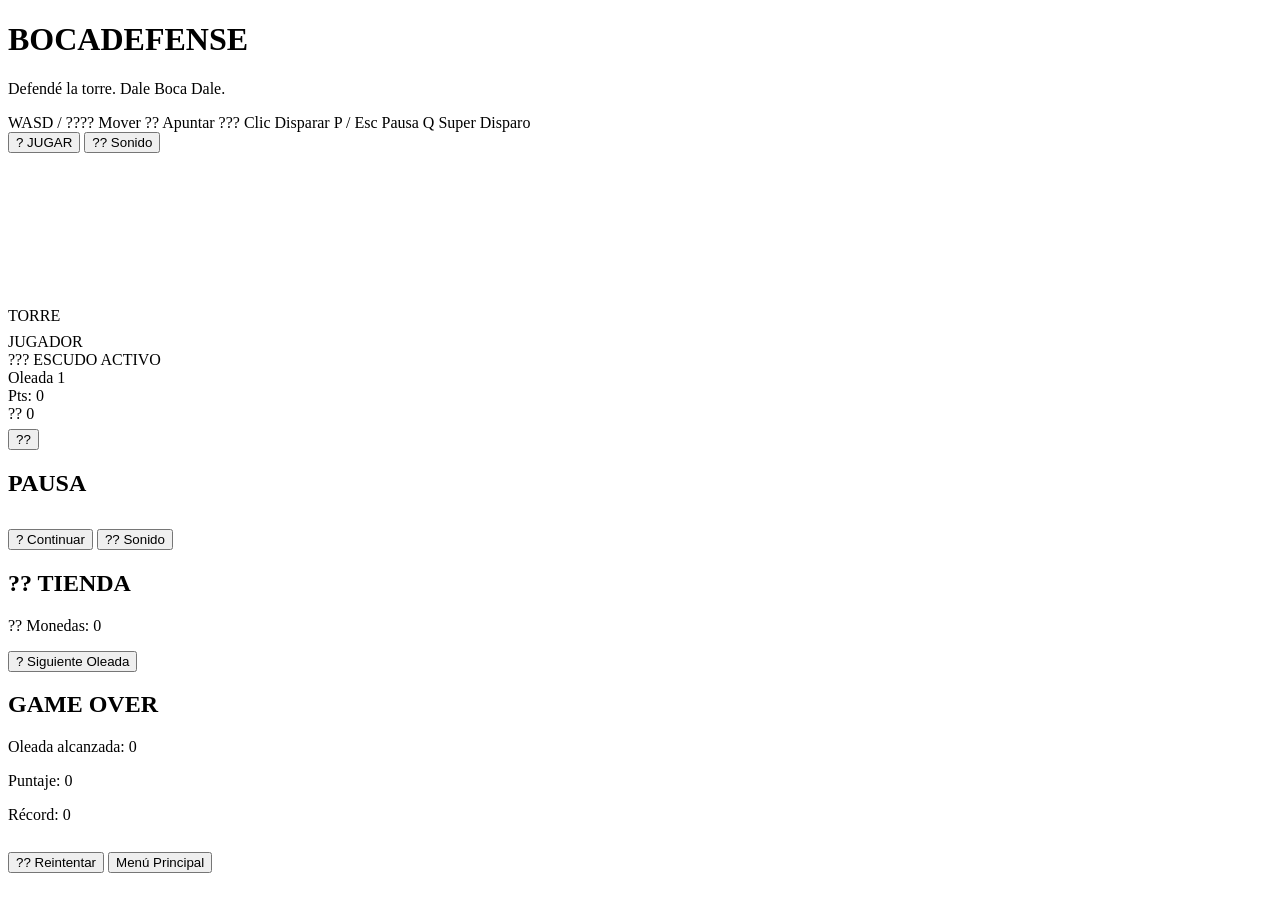
==== index.html @ 1c92766c "Rename html.html to index.html" ====
<!DOCTYPE html>
<html lang="es">
<head>
  <meta charset="UTF-8" />
  <meta name="viewport" content="width=device-width, initial-scale=1.0" />
  <title>Tower Defender — Neon Siege</title>
  <link rel="stylesheet" href="style.css" />
</head>
<body>

  <!-- ========== PANTALLA DE INICIO ========== -->
  <div id="screen-start" class="screen active">
    <div class="title-block">
      <h1 class="game-title">BOCA<span>DEFENSE</span></h1>
      <p class="subtitle">Defendé la torre. Dale Boca Dale.</p>
    </div>
    <div class="controls-hint">
      <span>WASD / ???? Mover</span>
      <span>?? Apuntar</span>
      <span>??? Clic Disparar</span>
      <span>P / Esc Pausa</span>
      <span>Q Super Disparo</span>
    </div>
    <div class="score-display" id="best-score-start"></div>
    <button id="btn-play" class="btn-neon">? JUGAR</button>
    <button id="btn-mute-start" class="btn-small">?? Sonido</button>
  </div>

  <!-- ========== CANVAS PRINCIPAL ========== -->
  <canvas id="gameCanvas"></canvas>

  <!-- ========== HUD ========== -->
  <div id="hud" class="hidden">
    <div id="hud-left">
      <div class="hud-label">TORRE</div>
      <div id="tower-hp-bar-container">
        <div id="tower-hp-bar"></div>
        <span id="tower-hp-text"></span>
      </div>
      <div class="hud-label" style="margin-top:8px;">JUGADOR</div>
      <div id="shield-indicator" class="hidden">??? ESCUDO ACTIVO</div>
    </div>
    <div id="hud-center">
      <div id="wave-display">Oleada <span id="wave-num">1</span></div>
      <div id="score-display">Pts: <span id="score-val">0</span></div>
    </div>
    <div id="hud-right">
      <div class="hud-label">?? <span id="coins-val">0</span></div>
      <div id="powerup-indicators"></div>
      <button id="btn-mute-hud" class="btn-small" style="margin-top:6px;">??</button>
    </div>
  </div>

  <!-- ========== PANTALLA DE PAUSA ========== -->
  <div id="screen-pause" class="screen hidden">
    <h2 class="neon-text">PAUSA</h2>
    <button id="btn-resume" class="btn-neon">? Continuar</button>
    <button id="btn-mute-pause" class="btn-small" style="margin-top:12px;">?? Sonido</button>
  </div>

  <!-- ========== PANTALLA DE OLEADA ========== -->
  <div id="screen-wave" class="screen hidden">
    <h2 class="neon-text" id="wave-announce"></h2>
    <p id="wave-sub"></p>
  </div>

  <!-- ========== TIENDA ENTRE OLEADAS ========== -->
  <div id="screen-shop" class="screen hidden">
    <h2 class="neon-text">?? TIENDA</h2>
    <p id="shop-coins-display">?? Monedas: <span id="shop-coins">0</span></p>
    <div id="shop-items"></div>
    <button id="btn-next-wave" class="btn-neon">? Siguiente Oleada</button>
  </div>

  <!-- ========== PANTALLA DE GAME OVER ========== -->
  <div id="screen-gameover" class="screen hidden">
    <h2 class="neon-text red">GAME OVER</h2>
    <p id="go-wave">Oleada alcanzada: <span id="go-wave-num">0</span></p>
    <p id="go-score">Puntaje: <span id="go-score-val">0</span></p>
    <p id="go-best">Récord: <span id="go-best-val">0</span></p>
    <button id="btn-retry" class="btn-neon">?? Reintentar</button>
    <button id="btn-start-menu" class="btn-small" style="margin-top:12px;">Menú Principal</button>
  </div>

  <script src="game.js"></script>
</body>
</html>
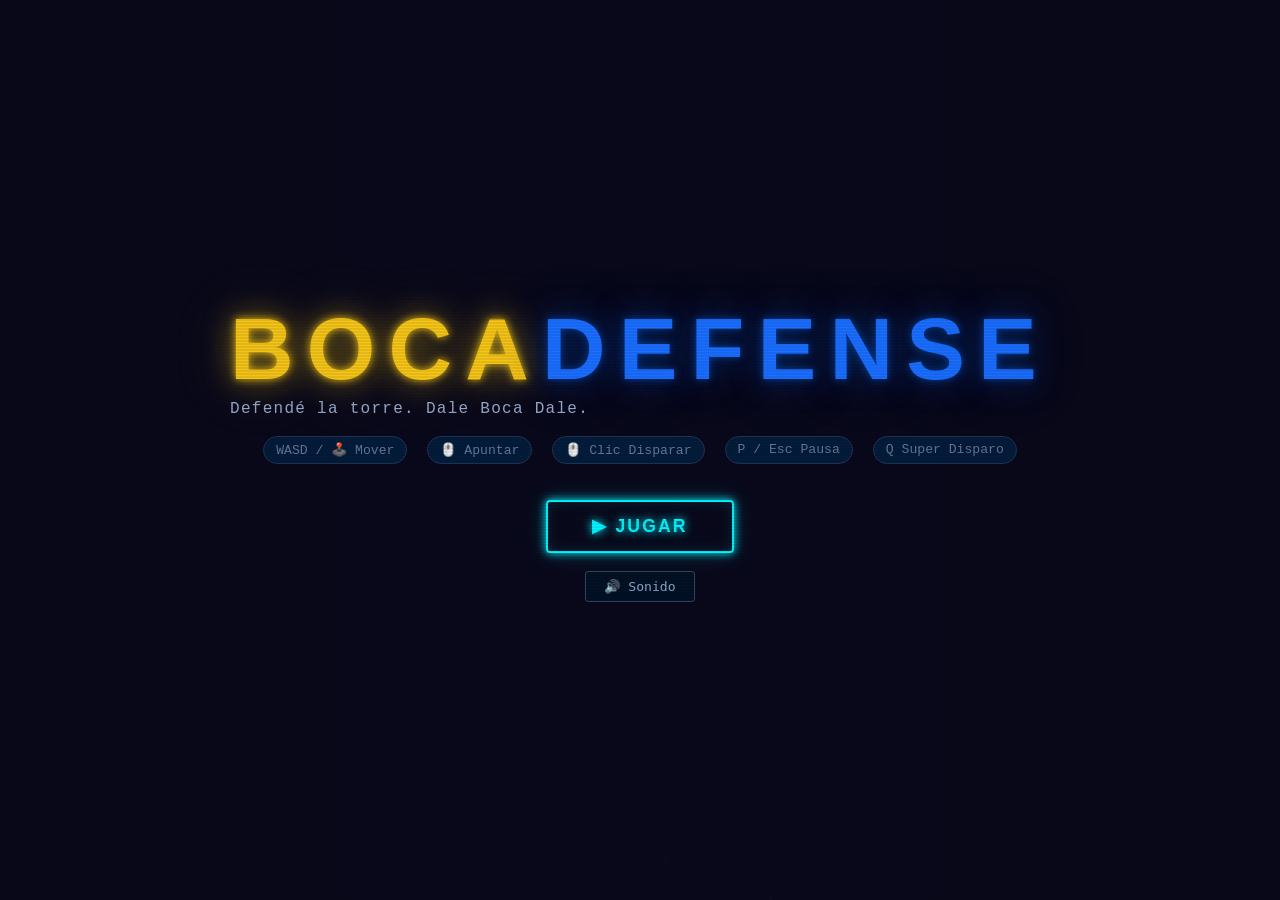
==== commit e57819ca: "cambios" ====
--- a/index.html
+++ b/index.html
@@ -15,15 +15,15 @@
       <p class="subtitle">Defendé la torre. Dale Boca Dale.</p>
     </div>
     <div class="controls-hint">
-      <span>WASD / ???? Mover</span>
-      <span>?? Apuntar</span>
-      <span>??? Clic Disparar</span>
+      <span>WASD / 🕹️ Mover</span>
+      <span>🖱️ Apuntar</span>
+      <span>🖱️ Clic Disparar</span>
       <span>P / Esc Pausa</span>
       <span>Q Super Disparo</span>
     </div>
     <div class="score-display" id="best-score-start"></div>
-    <button id="btn-play" class="btn-neon">? JUGAR</button>
-    <button id="btn-mute-start" class="btn-small">?? Sonido</button>
+    <button id="btn-play" class="btn-neon">▶ JUGAR</button>
+    <button id="btn-mute-start" class="btn-small">🔊 Sonido</button>
   </div>
 
   <!-- ========== CANVAS PRINCIPAL ========== -->
@@ -38,24 +38,24 @@
         <span id="tower-hp-text"></span>
       </div>
       <div class="hud-label" style="margin-top:8px;">JUGADOR</div>
-      <div id="shield-indicator" class="hidden">??? ESCUDO ACTIVO</div>
+      <div id="shield-indicator" class="hidden">🛡️ ESCUDO ACTIVO</div>
     </div>
     <div id="hud-center">
       <div id="wave-display">Oleada <span id="wave-num">1</span></div>
       <div id="score-display">Pts: <span id="score-val">0</span></div>
     </div>
     <div id="hud-right">
-      <div class="hud-label">?? <span id="coins-val">0</span></div>
+      <div class="hud-label">💰 <span id="coins-val">0</span></div>
       <div id="powerup-indicators"></div>
-      <button id="btn-mute-hud" class="btn-small" style="margin-top:6px;">??</button>
+      <button id="btn-mute-hud" class="btn-small" style="margin-top:6px;">🔊</button>
     </div>
   </div>
 
   <!-- ========== PANTALLA DE PAUSA ========== -->
   <div id="screen-pause" class="screen hidden">
     <h2 class="neon-text">PAUSA</h2>
-    <button id="btn-resume" class="btn-neon">? Continuar</button>
-    <button id="btn-mute-pause" class="btn-small" style="margin-top:12px;">?? Sonido</button>
+    <button id="btn-resume" class="btn-neon">▶ Continuar</button>
+    <button id="btn-mute-pause" class="btn-small" style="margin-top:12px;">🔊 Sonido</button>
   </div>
 
   <!-- ========== PANTALLA DE OLEADA ========== -->
@@ -66,10 +66,10 @@
 
   <!-- ========== TIENDA ENTRE OLEADAS ========== -->
   <div id="screen-shop" class="screen hidden">
-    <h2 class="neon-text">?? TIENDA</h2>
-    <p id="shop-coins-display">?? Monedas: <span id="shop-coins">0</span></p>
+    <h2 class="neon-text">🛒 TIENDA</h2>
+    <p id="shop-coins-display">💰 Monedas: <span id="shop-coins">0</span></p>
     <div id="shop-items"></div>
-    <button id="btn-next-wave" class="btn-neon">? Siguiente Oleada</button>
+    <button id="btn-next-wave" class="btn-neon">🔄 Siguiente Oleada</button>
   </div>
 
   <!-- ========== PANTALLA DE GAME OVER ========== -->
@@ -78,7 +78,7 @@
     <p id="go-wave">Oleada alcanzada: <span id="go-wave-num">0</span></p>
     <p id="go-score">Puntaje: <span id="go-score-val">0</span></p>
     <p id="go-best">Récord: <span id="go-best-val">0</span></p>
-    <button id="btn-retry" class="btn-neon">?? Reintentar</button>
+    <button id="btn-retry" class="btn-neon">🔄 Reintentar</button>
     <button id="btn-start-menu" class="btn-small" style="margin-top:12px;">Menú Principal</button>
   </div>
 
--- a/style.css
+++ b/style.css
@@ -0,0 +1,314 @@
+/* ===== RESET & BASE ===== */
+*, *::before, *::after { box-sizing: border-box; margin: 0; padding: 0; }
+
+@import url('https://fonts.googleapis.com/css2?family=Orbitron:wght@400;700;900&family=Share+Tech+Mono&display=swap');
+
+:root {
+  --neon-cyan:   #00f5ff;
+  --neon-pink:   #ff2d78;
+  --neon-yellow: #ffe600;
+  --neon-green:  #39ff14;
+  --neon-purple: #bf5fff;
+  --dark-bg:     #07070f;
+  --dark2:       #0d0d1a;
+  --panel-bg:    rgba(10,10,30,0.92);
+  --text:        #e0e0ff;
+  --glow-cyan:   0 0 8px #00f5ff, 0 0 20px #00f5ff44;
+  --glow-pink:   0 0 8px #ff2d78, 0 0 20px #ff2d7844;
+  --glow-yellow: 0 0 8px #ffe600, 0 0 20px #ffe60044;
+}
+
+html, body {
+  width: 100%; height: 100%;
+  background: var(--dark-bg);
+  color: var(--text);
+  font-family: 'Share Tech Mono', 'Courier New', monospace;
+  overflow: hidden;
+  user-select: none;
+}
+
+/* ===== CANVAS ===== */
+#gameCanvas {
+  display: block;
+  position: fixed;
+  top: 0; left: 0;
+  width: 100%; height: 100%;
+  cursor: crosshair;
+}
+
+/* ===== SCREENS (pantallas superpuestas) ===== */
+.screen {
+  position: fixed;
+  inset: 0;
+  display: flex;
+  flex-direction: column;
+  align-items: center;
+  justify-content: center;
+  gap: 18px;
+  z-index: 100;
+  background: var(--panel-bg);
+  backdrop-filter: blur(6px);
+  transition: opacity 0.3s;
+}
+.screen.hidden  { display: none; }
+.screen.active  { display: flex; }
+
+/* ===== TÍTULOS NEÓN ===== */
+.game-title {
+  font-family: 'Orbitron', sans-serif;
+  font-size: clamp(2.4rem, 8vw, 5.5rem);
+  font-weight: 900;
+  color: #f5c518;
+  text-shadow: 0 0 8px #f5c518, 0 0 30px #f5c51888, 0 0 60px #f5c51844;
+  letter-spacing: 0.15em;
+}
+.game-title span {
+  color: #1a6eff;
+  text-shadow: 0 0 8px #003f9e, 0 0 30px #003f9e88, 0 0 60px #003f9e44;
+}
+.neon-text {
+  font-family: 'Orbitron', sans-serif;
+  font-size: clamp(1.6rem, 5vw, 3rem);
+  color: var(--neon-cyan);
+  text-shadow: var(--glow-cyan);
+}
+.neon-text.red {
+  color: var(--neon-pink);
+  text-shadow: var(--glow-pink);
+}
+.subtitle {
+  font-size: 1rem;
+  color: #99aacc;
+  letter-spacing: 0.08em;
+}
+
+/* ===== BOTONES ===== */
+.btn-neon {
+  font-family: 'Orbitron', sans-serif;
+  font-size: 1.1rem;
+  font-weight: 700;
+  letter-spacing: 0.12em;
+  padding: 14px 44px;
+  border: 2px solid var(--neon-cyan);
+  background: transparent;
+  color: var(--neon-cyan);
+  cursor: pointer;
+  border-radius: 4px;
+  text-shadow: var(--glow-cyan);
+  box-shadow: var(--glow-cyan), inset 0 0 14px #00f5ff22;
+  transition: all 0.18s;
+}
+.btn-neon:hover {
+  background: var(--neon-cyan);
+  color: #000;
+  text-shadow: none;
+  box-shadow: 0 0 24px #00f5ffaa;
+}
+.btn-neon:active { transform: scale(0.96); }
+
+.btn-small {
+  font-family: 'Share Tech Mono', monospace;
+  font-size: 0.82rem;
+  padding: 7px 18px;
+  border: 1px solid #334466;
+  background: rgba(0,20,40,0.7);
+  color: #88aacc;
+  cursor: pointer;
+  border-radius: 3px;
+  transition: all 0.18s;
+}
+.btn-small:hover { border-color: var(--neon-cyan); color: var(--neon-cyan); }
+
+/* ===== CONTROLES HINT ===== */
+.controls-hint {
+  display: flex;
+  gap: 20px;
+  flex-wrap: wrap;
+  justify-content: center;
+  font-size: 0.82rem;
+  color: #667799;
+}
+.controls-hint span {
+  background: rgba(0,40,80,0.6);
+  padding: 5px 12px;
+  border-radius: 20px;
+  border: 1px solid #223355;
+}
+
+/* ===== HUD ===== */
+#hud {
+  position: fixed;
+  top: 0; left: 0; right: 0;
+  height: 70px;
+  display: flex;
+  align-items: center;
+  justify-content: space-between;
+  padding: 8px 20px;
+  z-index: 50;
+  background: linear-gradient(to bottom, rgba(0,0,20,0.85) 80%, transparent);
+  pointer-events: none;
+}
+#hud .btn-small { pointer-events: all; }
+#hud.hidden { display: none; }
+
+#hud-left, #hud-right { min-width: 200px; }
+#hud-right { text-align: right; display: flex; flex-direction: column; align-items: flex-end; }
+
+.hud-label {
+  font-size: 0.7rem;
+  color: #667799;
+  letter-spacing: 0.1em;
+  text-transform: uppercase;
+}
+
+/* barra de vida torre */
+#tower-hp-bar-container {
+  position: relative;
+  width: 180px;
+  height: 14px;
+  background: #111133;
+  border: 1px solid #334466;
+  border-radius: 7px;
+  overflow: hidden;
+  margin-top: 3px;
+}
+#tower-hp-bar {
+  height: 100%;
+  width: 100%;
+  background: linear-gradient(90deg, var(--neon-cyan), var(--neon-green));
+  border-radius: 7px;
+  transition: width 0.2s, background 0.4s;
+}
+#tower-hp-text {
+  position: absolute;
+  inset: 0;
+  display: flex;
+  align-items: center;
+  justify-content: center;
+  font-size: 0.68rem;
+  color: #fff;
+  text-shadow: 0 0 4px #000;
+}
+
+#hud-center {
+  text-align: center;
+  flex: 1;
+}
+#wave-display {
+  font-family: 'Orbitron', sans-serif;
+  font-size: 1rem;
+  color: var(--neon-cyan);
+  text-shadow: var(--glow-cyan);
+}
+#score-display { font-size: 0.85rem; color: var(--neon-yellow); margin-top: 2px; }
+
+#shield-indicator {
+  font-size: 0.72rem;
+  color: var(--neon-cyan);
+  text-shadow: var(--glow-cyan);
+  animation: pulse 1s ease-in-out infinite;
+}
+
+#powerup-indicators {
+  display: flex;
+  flex-direction: column;
+  align-items: flex-end;
+  gap: 2px;
+  font-size: 0.7rem;
+}
+
+/* ===== TIENDA ===== */
+#shop-items {
+  display: grid;
+  grid-template-columns: repeat(auto-fill, minmax(200px, 1fr));
+  gap: 12px;
+  max-width: 900px;
+  width: 90vw;
+  max-height: 55vh;
+  overflow-y: auto;
+  padding: 4px;
+}
+#shop-items::-webkit-scrollbar { width: 6px; }
+#shop-items::-webkit-scrollbar-track { background: #111; }
+#shop-items::-webkit-scrollbar-thumb { background: var(--neon-cyan); border-radius: 3px; }
+
+.shop-item {
+  background: rgba(0,20,50,0.85);
+  border: 1px solid #223366;
+  border-radius: 8px;
+  padding: 14px 16px;
+  cursor: pointer;
+  transition: all 0.18s;
+  text-align: left;
+}
+.shop-item:hover:not(.disabled) {
+  border-color: var(--neon-cyan);
+  box-shadow: var(--glow-cyan);
+  transform: translateY(-2px);
+}
+.shop-item.disabled { opacity: 0.4; cursor: not-allowed; }
+.shop-item .item-name { font-family: 'Orbitron', sans-serif; font-size: 0.8rem; color: var(--neon-cyan); }
+.shop-item .item-desc { font-size: 0.72rem; color: #8899bb; margin: 6px 0; }
+.shop-item .item-cost { font-size: 0.85rem; color: var(--neon-yellow); }
+.shop-item .item-level { font-size: 0.7rem; color: #556677; margin-top: 4px; }
+
+#shop-coins-display {
+  font-size: 1.1rem;
+  color: var(--neon-yellow);
+  text-shadow: var(--glow-yellow);
+}
+
+/* ===== GAME OVER ===== */
+#screen-gameover p { font-size: 1rem; color: #aabbdd; }
+#screen-gameover #go-score { font-size: 1.4rem; color: var(--neon-yellow); }
+#screen-gameover #go-best  { font-size: 1rem;  color: #667799; }
+
+/* ===== SCORE START ===== */
+#best-score-start { font-size: 0.9rem; color: var(--neon-yellow); }
+
+/* ===== WAVE ANNOUNCE ===== */
+#screen-wave {
+  background: transparent;
+  pointer-events: none;
+}
+#screen-wave h2 { font-size: clamp(1.8rem, 6vw, 3.5rem); }
+#screen-wave p  { color: #8899bb; font-size: 1rem; }
+
+/* ===== ANIMACIONES ===== */
+@keyframes pulse {
+  0%, 100% { opacity: 1; }
+  50% { opacity: 0.5; }
+}
+@keyframes fadeIn {
+  from { opacity: 0; transform: scale(0.9); }
+  to   { opacity: 1; transform: scale(1); }
+}
+.screen.active { animation: fadeIn 0.25s ease-out; }
+
+/* ===== SCROLLBAR GLOBAL ===== */
+::-webkit-scrollbar { width: 6px; }
+::-webkit-scrollbar-track { background: #07070f; }
+::-webkit-scrollbar-thumb { background: #334466; }
+
+/* ===== CRT SCANLINES OVERLAY ===== */
+body::after {
+  content: '';
+  position: fixed;
+  inset: 0;
+  background:
+    linear-gradient(
+      to bottom,
+      transparent 50%,
+      rgba(0, 0, 0, 0.07) 50%
+    ),
+    linear-gradient(
+      to right,
+      rgba(0, 0, 0, 0.02) 0%,
+      transparent 30%,
+      transparent 70%,
+      rgba(0, 0, 0, 0.02) 100%
+    );
+  background-size: 100% 3px, 100% 100%;
+  pointer-events: none;
+  z-index: 9999;
+}
